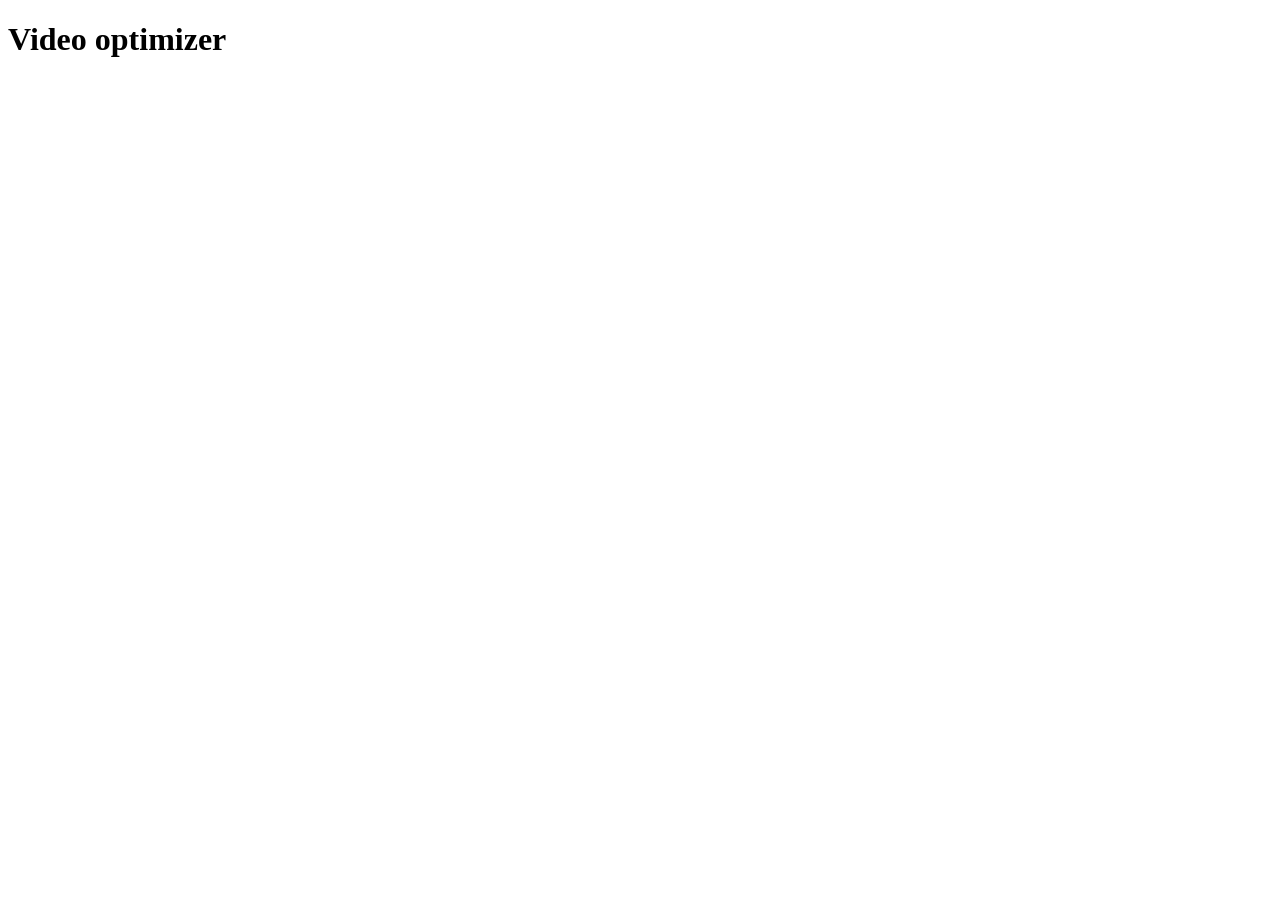
==== ui/index.html @ 5017628b "Add the app backend The Tauri 2 app: the session (one loaded video, its work folder, the before clip" ====
<!doctype html>
<html lang="en">
<head>
  <meta charset="utf-8">
  <meta name="viewport" content="width=device-width, initial-scale=1">
  <meta name="color-scheme" content="light dark">
  <title>Video optimizer</title>
</head>
<body>
  <!-- A placeholder so the app has a page to show; the window itself comes later. -->
  <main>
    <h1>Video optimizer</h1>
  </main>
</body>
</html>
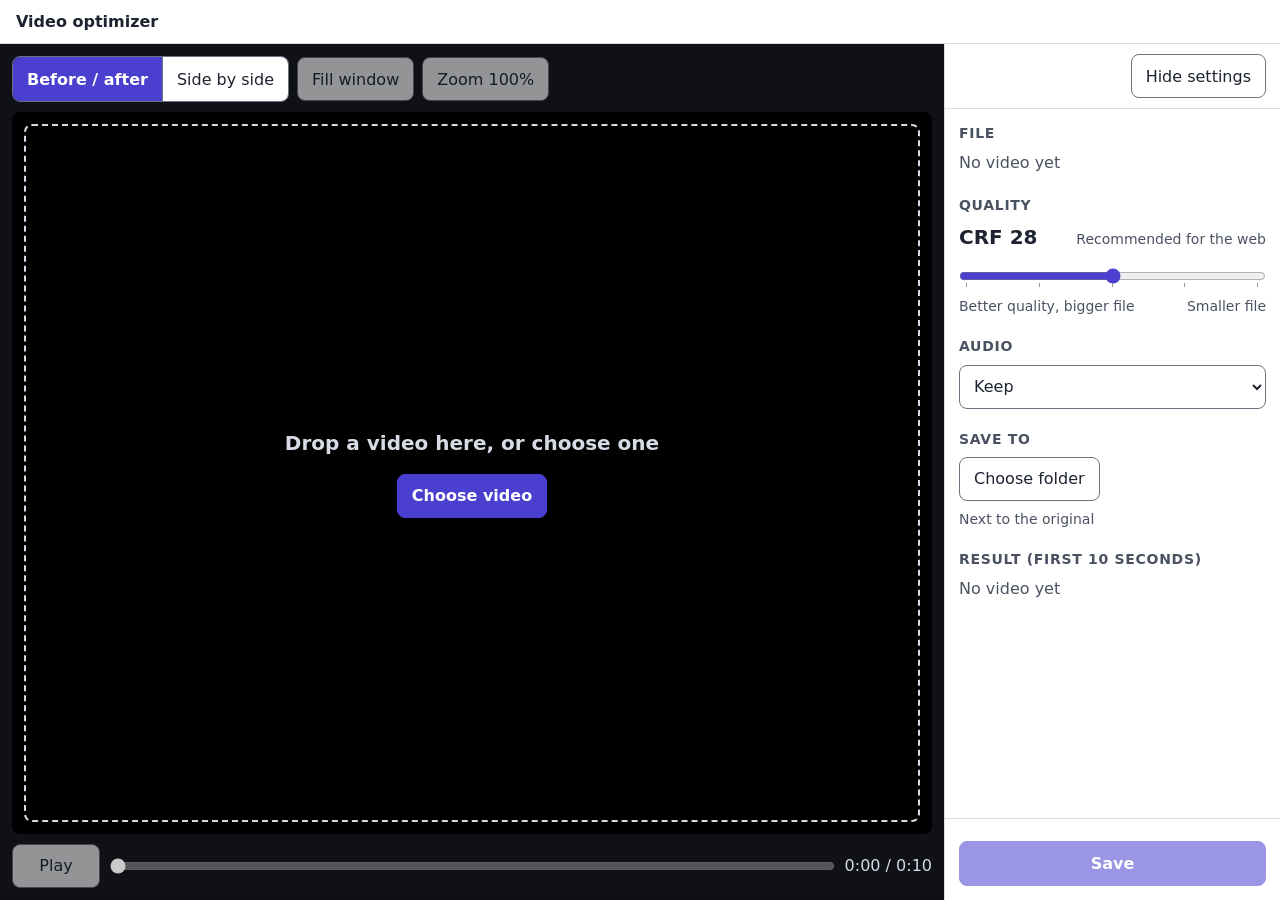
==== commit 25c0d255: "Add the window The page (index.html), its styles (app.css), its entry (app.js) and its wiring (windo" ====
--- a/ui/index.html
+++ b/ui/index.html
@@ -5,11 +5,151 @@
   <meta name="viewport" content="width=device-width, initial-scale=1">
   <meta name="color-scheme" content="light dark">
   <title>Video optimizer</title>
+  <link rel="stylesheet" href="app.css">
 </head>
-<body>
-  <!-- A placeholder so the app has a page to show; the window itself comes later. -->
-  <main>
-    <h1>Video optimizer</h1>
-  </main>
+<body class="app">
+  <header class="app__header" id="header">
+    <h1 class="app__title">Video optimizer</h1>
+  </header>
+
+  <div class="app__work">
+    <main class="stage" id="stage" aria-label="Preview">
+      <div class="stage__bar">
+        <div class="stage__views" role="group" aria-label="View">
+          <button class="stage__view" id="viewBeforeAfter" type="button" aria-pressed="true">Before / after</button>
+          <button class="stage__view" id="viewSideBySide" type="button" aria-pressed="false">Side by side</button>
+        </div>
+        <button class="button" id="fill" type="button" aria-pressed="false" aria-disabled="true">Fill window</button>
+        <button class="button" id="zoom" type="button" aria-disabled="true">Zoom 100%</button>
+        <button class="button stage__show" id="showSettings" type="button" aria-expanded="false" aria-controls="settings" hidden>Show settings</button>
+      </div>
+
+      <div class="stage__picture" id="picture">
+        <section class="stage__empty" id="empty" aria-labelledby="emptyTitle">
+          <h2 class="stage__emptyTitle" id="emptyTitle">Drop a video here, or choose one</h2>
+          <button class="button -primary" id="chooseVideo" type="button">Choose video</button>
+        </section>
+
+        <div class="stage__compare" id="compare" hidden>
+          <div class="stage__layer -before" id="layerBefore">
+            <video class="stage__video" id="videoBefore" preload="auto" playsinline muted></video>
+            <span class="stage__tag -before" id="tagBefore">Original</span>
+          </div>
+          <div class="stage__layer -after" id="layerAfter">
+            <video class="stage__video" id="videoAfter" preload="auto" playsinline hidden></video>
+            <span class="stage__tag -after" id="tagAfter">Sample, CRF 28</span>
+          </div>
+          <label class="hiddenText" for="divider">Before and after divider</label>
+          <input class="stage__divider" id="divider" type="range" min="0" max="100" step="1" value="50">
+          <div class="stage__handle" id="handle" aria-hidden="true"></div>
+        </div>
+
+        <!-- While the column is folded, or the comparison fills the window,
+             the status line floats here; window.js moves it in. -->
+        <div class="stage__float" id="statusFloat"></div>
+      </div>
+
+      <div class="stage__transport">
+        <button class="button stage__play" id="play" type="button" aria-disabled="true">Play</button>
+        <label class="hiddenText" for="position">Position in the 10 second sample</label>
+        <input class="stage__position" id="position" type="range" min="0" max="10" step="any" value="0" disabled>
+        <span class="stage__time" id="time">0:00 / 0:10</span>
+      </div>
+    </main>
+
+    <aside class="settings" id="settings">
+      <div class="settings__top">
+        <button class="button" id="hideSettings" type="button" aria-expanded="true" aria-controls="settings">Hide settings</button>
+      </div>
+
+      <div class="settings__scroll" id="settingsScroll" role="region" aria-label="Settings" tabindex="0">
+        <div class="settings__group">
+          <h2 class="settings__heading">File</h2>
+          <p class="settings__empty" id="fileEmpty">No video yet</p>
+          <dl class="settings__figures" id="fileFigures" hidden>
+            <dt class="settings__term">Name</dt>
+            <dd class="settings__value" id="fileName"></dd>
+            <dt class="settings__term">Size</dt>
+            <dd class="settings__value" id="fileSize"></dd>
+            <dt class="settings__term">Frame rate</dt>
+            <dd class="settings__value" id="fileFps"></dd>
+            <dt class="settings__term">Length</dt>
+            <dd class="settings__value" id="fileLength"></dd>
+            <dt class="settings__term">Audio</dt>
+            <dd class="settings__value" id="fileAudio"></dd>
+          </dl>
+          <button class="button settings__action" id="chooseOther" type="button" hidden>Choose other</button>
+        </div>
+
+        <div class="settings__group quality">
+          <h2 class="settings__heading"><label for="crf">Quality</label></h2>
+          <div class="quality__head">
+            <span class="quality__value" id="crfValue">CRF 28</span>
+            <span class="quality__word" id="crfWord">Recommended for the web</span>
+          </div>
+          <input class="quality__range" id="crf" type="range" min="20" max="36" step="1" value="28" list="crfTicks" aria-label="Quality (CRF)" aria-valuetext="CRF 28, Recommended for the web">
+          <datalist id="crfTicks">
+            <option value="20"></option>
+            <option value="24"></option>
+            <option value="28"></option>
+            <option value="32"></option>
+            <option value="36"></option>
+          </datalist>
+          <div class="quality__ends">
+            <span>Better quality, bigger file</span>
+            <span>Smaller file</span>
+          </div>
+        </div>
+
+        <div class="settings__group">
+          <h2 class="settings__heading"><label for="audio">Audio</label></h2>
+          <select class="settings__select" id="audio">
+            <option value="keep" selected>Keep</option>
+            <option value="remove">Remove</option>
+          </select>
+        </div>
+
+        <div class="settings__group" role="group" aria-labelledby="saveToHeading">
+          <h2 class="settings__heading" id="saveToHeading">Save to</h2>
+          <button class="button" id="chooseFolder" type="button">Choose folder</button>
+          <div class="settings__folder">
+            <p class="settings__note" id="saveTo">Next to the original</p>
+            <button class="button" id="clearFolder" type="button" aria-label="Clear the folder" hidden>Clear</button>
+          </div>
+        </div>
+
+        <div class="settings__group">
+          <h2 class="settings__heading">Result (first 10 seconds)</h2>
+          <p class="settings__empty" id="resultEmpty">No video yet</p>
+          <div id="resultFigures" hidden>
+            <dl class="settings__figures">
+              <dt class="settings__term">Original</dt>
+              <dd class="settings__value" id="resultOriginal"></dd>
+              <dt class="settings__term">Optimized</dt>
+              <dd class="settings__value" id="resultOptimized"></dd>
+              <dt class="settings__term">Smaller by</dt>
+              <dd class="settings__value -good" id="resultSmaller"></dd>
+              <dt class="settings__term">Whole file, about</dt>
+              <dd class="settings__value" id="resultWhole"></dd>
+              <dt class="settings__term">Quality (PSNR)</dt>
+              <dd class="settings__value" id="resultPsnr"></dd>
+            </dl>
+            <p class="settings__note">Above 40 dB is hard to see.</p>
+          </div>
+        </div>
+      </div>
+
+      <div class="settings__bottom" id="settingsBottom">
+        <div class="status" id="status">
+          <p class="status__text" id="statusText" aria-live="polite"></p>
+          <progress class="status__progress" id="progress" max="100" aria-label="Save progress" hidden></progress>
+          <button class="button status__cancel" id="cancel" type="button" hidden>Cancel</button>
+        </div>
+        <button class="button -primary" id="save" type="button" aria-disabled="true">Save</button>
+      </div>
+    </aside>
+  </div>
+
+  <script type="module" src="app.js"></script>
 </body>
 </html>
--- a/ui/app.css
+++ b/ui/app.css
@@ -0,0 +1,701 @@
+/* Video optimizer window. BBEM class names, shared with index.html and with
+   window.js, which toggles only the modifier classes (`-full`, `-zoomed`,
+   `-sideBySide`, `-hidden`, `-floating`, `-empty`).
+   Sizes are in rem so the layout follows the user's text size. Body text is
+   at least 16px, secondary text at least 14px. Contrast is APCA: body text
+   Lc 75 or more against its background (--text on --panel Lc 103 light, 93
+   dark; --muted on --panel Lc 87 light, 81 dark; --onAccent on --accent
+   Lc 89 light, 79 dark; --onStage on --stage Lc 84). */
+
+:root {
+  color-scheme: light dark;
+
+  --bg: #f4f5f7;
+  --panel: #ffffff;
+  --text: #1d2330;
+  --muted: #4a5262;
+  /* Lines between parts. Control borders use --border, which is checked as
+     a non-text contrast (Lc 74 on --panel). */
+  --line: #d8dce4;
+  --border: #6b7280;
+  --accent: #4b3fd0;
+  --onAccent: #ffffff;
+  --focus: #4b3fd0;
+  --ok: #166238;
+  /* The dark area around the picture, in both colour schemes. */
+  --stage: #0f1117;
+  --onStage: #d6dbe6;
+  --focusOnStage: #d0ccff;
+
+  --columnWidth: 21rem;
+}
+
+@media (prefers-color-scheme: dark) {
+  :root {
+    --bg: #14161c;
+    --panel: #1d2028;
+    --text: #e8ebf2;
+    --muted: #d2d8e3;
+    --line: #343947;
+    --border: #a3abb9;
+    --accent: #d0ccff;
+    --onAccent: #0a0b10;
+    --focus: #d0ccff;
+    --ok: #9ce8bd;
+    --stage: #090a0e;
+  }
+}
+
+/* The narrowest window (640 px) keeps a 280 px column; the picture shrinks. */
+@media (max-width: 47.5rem) {
+  :root {
+    --columnWidth: 17.5rem;
+  }
+}
+
+*,
+*::before,
+*::after {
+  box-sizing: border-box;
+}
+
+/* The hidden attribute must win over any display set below. */
+[hidden] {
+  display: none !important;
+}
+
+html,
+body {
+  height: 100%;
+}
+
+html {
+  font-size: 100%;
+}
+
+:focus-visible {
+  outline: 3px solid var(--focus);
+  outline-offset: 2px;
+}
+
+/* Text that only assistive technology reads (the labels of the range inputs
+   whose purpose the picture shows). */
+.hiddenText {
+  position: absolute;
+  width: 1px;
+  height: 1px;
+  margin: -1px;
+  padding: 0;
+  overflow: hidden;
+  clip-path: inset(50%);
+  white-space: nowrap;
+  border: 0;
+}
+
+/* The window: the header, then the work area filling the rest. Nothing
+   scrolls but the column's middle part. */
+.app {
+  display: flex;
+  flex-direction: column;
+  margin: 0;
+  overflow: hidden;
+  background: var(--bg);
+  color: var(--text);
+  font-family: system-ui, -apple-system, "Segoe UI", Roboto, "Helvetica Neue", Arial, sans-serif;
+  font-size: 1rem;
+  line-height: 1.45;
+}
+
+.app__header {
+  flex: none;
+  padding: 0.625rem 1rem;
+  border-bottom: 1px solid var(--line);
+  background: var(--panel);
+}
+
+.app__title {
+  margin: 0;
+  font-size: 1rem;
+  font-weight: 700;
+}
+
+/* The picture on the left, the column on the right. The column slides off
+   the right edge when it folds, so the area clips it. */
+.app__work {
+  position: relative;
+  display: flex;
+  flex: 1;
+  min-height: 0;
+  overflow: hidden;
+}
+
+/* Buttons: at least 44 px high, a visible border, the panel's colours. A
+   button that cannot be used now stays focusable (aria-disabled) or is
+   disabled, and looks dimmed. */
+.button {
+  min-height: 2.75rem;
+  padding: 0.5rem 0.875rem;
+  border: 1px solid var(--border);
+  border-radius: 0.5rem;
+  background: var(--panel);
+  color: var(--text);
+  font: inherit;
+  cursor: pointer;
+}
+
+.button.-primary {
+  border-color: var(--accent);
+  background: var(--accent);
+  color: var(--onAccent);
+  font-weight: 600;
+}
+
+.button[aria-disabled="true"],
+.button:disabled {
+  opacity: 0.55;
+  cursor: not-allowed;
+}
+
+/* The stage: the bar, the picture and the transport, on the dark area. */
+
+.stage {
+  --focus: var(--focusOnStage);
+  display: flex;
+  flex: 1;
+  flex-direction: column;
+  gap: 0.625rem;
+  min-width: 0;
+  padding: 0.75rem;
+  background: var(--stage);
+  color: var(--onStage);
+}
+
+/* Fill window: the comparison over the whole window (window.js makes the
+   rest of the page inert). */
+.stage.-full {
+  position: fixed;
+  inset: 0;
+  z-index: 20;
+}
+
+.stage__bar {
+  display: flex;
+  flex-wrap: wrap;
+  align-items: center;
+  gap: 0.5rem;
+}
+
+/* Before / after and Side by side: two joined buttons. The pressed one is
+   filled, the other is not, so the choice does not rest on colour alone. */
+.stage__views {
+  display: inline-flex;
+  border: 1px solid var(--border);
+  border-radius: 0.5rem;
+  overflow: hidden;
+}
+
+.stage__view {
+  min-height: 2.75rem;
+  padding: 0.5rem 0.875rem;
+  border: 0;
+  background: var(--panel);
+  color: var(--text);
+  font: inherit;
+  cursor: pointer;
+}
+
+.stage__view + .stage__view {
+  border-left: 1px solid var(--border);
+}
+
+.stage__view[aria-pressed="true"] {
+  background: var(--accent);
+  color: var(--onAccent);
+  font-weight: 600;
+}
+
+/* The group clips its corners, so the ring sits inside the button, on the
+   button's own colour. */
+.stage__view:focus-visible {
+  outline-color: var(--accent);
+  outline-offset: -4px;
+}
+
+.stage__view[aria-pressed="true"]:focus-visible {
+  outline-color: var(--onAccent);
+}
+
+/* Show settings: at the right end of the bar, over the top right of the
+   picture. */
+.stage__show {
+  margin-left: auto;
+}
+
+.stage__picture {
+  position: relative;
+  flex: 1;
+  min-height: 15rem;
+  overflow: hidden;
+  border-radius: 0.5rem;
+  background: #000000;
+  touch-action: none;
+  user-select: none;
+}
+
+.stage.-full .stage__picture {
+  border-radius: 0;
+}
+
+/* No video yet: the prompt in the middle of the picture area. */
+.stage__empty {
+  position: absolute;
+  inset: 0.75rem;
+  display: grid;
+  place-content: center;
+  justify-items: center;
+  gap: 1rem;
+  padding: 1rem;
+  border: 2px dashed var(--onStage);
+  border-radius: 0.5rem;
+  text-align: center;
+}
+
+.stage__emptyTitle {
+  margin: 0;
+  font-size: 1.25rem;
+  font-weight: 600;
+}
+
+.stage__compare {
+  position: absolute;
+  inset: 0;
+}
+
+/* Before / after: the two layers stacked over the whole area; the sample's
+   is clipped at the divider (window.js writes the clip). */
+.stage__layer {
+  position: absolute;
+  inset: 0;
+  overflow: hidden;
+}
+
+/* Side by side: the two next to each other. */
+.stage.-sideBySide .stage__compare {
+  display: grid;
+  grid-template-columns: minmax(0, 1fr) minmax(0, 1fr);
+  gap: 0.625rem;
+}
+
+.stage.-sideBySide .stage__layer {
+  position: relative;
+  inset: auto;
+  border-radius: 0.5rem;
+}
+
+/* A video at its own size, centred in its layer by `translate`; window.js
+   sets its size and the zoom as `transform` about its centre. */
+.stage__video {
+  position: absolute;
+  top: 50%;
+  left: 50%;
+  display: block;
+  max-width: none;
+  translate: -50% -50%;
+  transform-origin: center;
+}
+
+/* "Original" top left, "Sample, CRF 28" top right (top left in Side by
+   side), on an opaque dark surface so they read over any picture. */
+.stage__tag {
+  position: absolute;
+  top: 0.5rem;
+  z-index: 2;
+  padding: 0.125rem 0.5rem;
+  border-radius: 0.25rem;
+  background: rgb(0 0 0 / 0.75);
+  color: #ffffff;
+  font-size: 0.875rem;
+  font-weight: 600;
+  pointer-events: none;
+}
+
+.stage__tag.-before {
+  left: 0.5rem;
+}
+
+.stage__tag.-after {
+  right: 0.5rem;
+}
+
+.stage.-sideBySide .stage__tag.-after {
+  right: auto;
+  left: 0.5rem;
+}
+
+/* The divider input covers the picture, invisible: a press anywhere moves
+   the divider, and the keyboard moves it too. While zoomed a drag moves
+   around the picture instead, and the handle alone moves the divider. */
+.stage__divider {
+  position: absolute;
+  inset: 0;
+  z-index: 4;
+  width: 100%;
+  height: 100%;
+  margin: 0;
+  opacity: 0;
+  cursor: ew-resize;
+}
+
+.stage.-zoomed .stage__divider {
+  pointer-events: none;
+}
+
+.stage.-zoomed .stage__picture {
+  cursor: grab;
+}
+
+/* The handle: a line at the divider, the full height, with a round grip in
+   the middle. Its strip is 28 px wide, so it is easy to grab while zoomed. */
+.stage__handle {
+  position: absolute;
+  top: 0;
+  bottom: 0;
+  left: 50%;
+  z-index: 3;
+  width: 1.75rem;
+  margin-left: -0.875rem;
+  pointer-events: none;
+}
+
+.stage.-zoomed .stage__handle {
+  z-index: 5;
+  cursor: ew-resize;
+  pointer-events: auto;
+}
+
+.stage.-sideBySide .stage__handle {
+  display: none;
+}
+
+.stage__handle::before {
+  content: "";
+  position: absolute;
+  top: 0;
+  bottom: 0;
+  left: 50%;
+  width: 3px;
+  margin-left: -1.5px;
+  background: #ffffff;
+  box-shadow: 0 0 3px rgb(0 0 0 / 0.6);
+}
+
+.stage__handle::after {
+  content: "\2194";
+  position: absolute;
+  top: 50%;
+  left: 50%;
+  display: grid;
+  place-items: center;
+  width: 2rem;
+  height: 2rem;
+  translate: -50% -50%;
+  border: 2px solid #1d2330;
+  border-radius: 50%;
+  background: #ffffff;
+  color: #1d2330;
+  font-size: 1rem;
+  box-shadow: 0 1px 6px rgb(0 0 0 / 0.4);
+}
+
+/* The divider input has focus: it shows on the grip. */
+.stage__divider:focus-visible + .stage__handle::after {
+  outline: 3px solid var(--focusOnStage);
+  outline-offset: 3px;
+}
+
+/* The slot the status line floats in while the column is out of sight: at
+   the top of the picture, under the tags. */
+.stage__float {
+  position: absolute;
+  top: 3rem;
+  left: 50%;
+  z-index: 6;
+  width: max-content;
+  min-width: min(20rem, 100% - 1.5rem);
+  max-width: calc(100% - 1.5rem);
+  translate: -50% 0;
+}
+
+/* Under the picture: Play, the position bar and the time. */
+.stage__transport {
+  display: flex;
+  align-items: center;
+  gap: 0.625rem;
+}
+
+.stage__play {
+  min-width: 5.5rem;
+}
+
+.stage__position {
+  flex: 1;
+  min-width: 0;
+  min-height: 1.5rem;
+  margin: 0;
+  accent-color: var(--focusOnStage);
+}
+
+.stage__time {
+  white-space: nowrap;
+  font-variant-numeric: tabular-nums;
+}
+
+/* The column on the right: Hide settings, the part that scrolls, and the
+   bottom (status and Save) that stays in view. Hide settings slides it off
+   the right edge; it is then hidden from view and focus (window.js also
+   makes it inert). */
+
+.settings {
+  display: flex;
+  flex: none;
+  flex-direction: column;
+  width: var(--columnWidth);
+  min-height: 0;
+  border-left: 1px solid var(--line);
+  background: var(--panel);
+  transition: margin-right 0.2s ease, visibility 0s;
+}
+
+.settings.-hidden {
+  margin-right: calc(-1 * var(--columnWidth));
+  visibility: hidden;
+  transition: margin-right 0.2s ease, visibility 0s linear 0.2s;
+}
+
+@media (prefers-reduced-motion: reduce) {
+  .settings,
+  .settings.-hidden {
+    transition: none;
+  }
+}
+
+.settings__top {
+  display: flex;
+  justify-content: flex-end;
+  padding: 0.625rem 0.875rem;
+  border-bottom: 1px solid var(--line);
+}
+
+.settings__scroll {
+  flex: 1;
+  min-height: 0;
+  padding: 0.875rem;
+  overflow: auto;
+}
+
+/* Its focus ring sits inside it, so the column's edges never cut it. */
+.settings__scroll:focus-visible {
+  outline-offset: -3px;
+}
+
+.settings__bottom {
+  display: grid;
+  gap: 0.5rem;
+  padding: 0.875rem;
+  border-top: 1px solid var(--line);
+}
+
+.settings__group {
+  display: grid;
+  gap: 0.5rem;
+  margin-bottom: 1.25rem;
+}
+
+.settings__group > .button,
+.settings__action {
+  justify-self: start;
+}
+
+.settings__heading {
+  margin: 0;
+  color: var(--muted);
+  font-size: 0.875rem;
+  font-weight: 700;
+  letter-spacing: 0.05em;
+  text-transform: uppercase;
+}
+
+.settings__empty {
+  margin: 0;
+  color: var(--muted);
+}
+
+/* Label and value on one line, the value to the right; a long name wraps. */
+.settings__figures {
+  display: grid;
+  grid-template-columns: auto minmax(0, 1fr);
+  gap: 0.125rem 0.75rem;
+  margin: 0;
+  font-variant-numeric: tabular-nums;
+}
+
+.settings__term {
+  color: var(--muted);
+}
+
+.settings__value {
+  margin: 0;
+  font-weight: 600;
+  text-align: right;
+  overflow-wrap: anywhere;
+}
+
+/* "Smaller by" in green; its label says what it is, so it is not colour alone. */
+.settings__value.-good {
+  color: var(--ok);
+}
+
+.settings__note {
+  margin: 0;
+  color: var(--muted);
+  font-size: 0.875rem;
+  overflow-wrap: anywhere;
+}
+
+.settings__folder {
+  display: flex;
+  align-items: center;
+  justify-content: space-between;
+  gap: 0.5rem;
+}
+
+.settings__select {
+  width: 100%;
+  min-height: 2.75rem;
+  padding: 0.5rem 0.625rem;
+  border: 1px solid var(--border);
+  border-radius: 0.5rem;
+  background: var(--panel);
+  color: var(--text);
+  font: inherit;
+}
+
+.settings__select:disabled {
+  opacity: 0.55;
+  cursor: not-allowed;
+}
+
+/* Quality: "CRF 28" and its word, the slider with ticks at 20, 24, 28, 32
+   and 36, and what each end means under it. */
+
+.quality__head {
+  display: flex;
+  flex-wrap: wrap;
+  align-items: baseline;
+  justify-content: space-between;
+  gap: 0 0.5rem;
+}
+
+.quality__value {
+  font-size: 1.25rem;
+  font-weight: 700;
+  font-variant-numeric: tabular-nums;
+}
+
+.quality__word {
+  color: var(--muted);
+  font-size: 0.875rem;
+}
+
+.quality__range {
+  width: 100%;
+  min-height: 1.5rem;
+  margin: 0.25rem 0 0;
+  accent-color: var(--accent);
+}
+
+.quality__range:disabled {
+  opacity: 0.55;
+  cursor: not-allowed;
+}
+
+.quality__ends {
+  display: flex;
+  justify-content: space-between;
+  gap: 0.5rem;
+  color: var(--muted);
+  font-size: 0.875rem;
+}
+
+/* The status line: the message (a live region), and while saving the
+   progress bar and Cancel. Over the picture it has its own surface, which
+   it drops while it has nothing to show; it is never hidden, so the live
+   region stays in the page. */
+
+.status {
+  display: grid;
+  gap: 0.5rem;
+}
+
+.status__text {
+  margin: 0;
+  color: var(--muted);
+  font-size: 0.875rem;
+  overflow-wrap: anywhere;
+}
+
+.status__progress {
+  width: 100%;
+  height: 0.75rem;
+  accent-color: var(--accent);
+}
+
+.status__cancel {
+  justify-self: start;
+}
+
+.status.-floating {
+  padding: 0.5rem 0.75rem;
+  border: 1px solid var(--line);
+  border-radius: 0.5rem;
+  background: var(--panel);
+  color: var(--text);
+  box-shadow: 0 4px 16px rgb(0 0 0 / 0.35);
+}
+
+.status.-floating .status__text {
+  color: var(--text);
+}
+
+.status.-floating.-empty {
+  padding: 0;
+  border: 0;
+  background: transparent;
+  box-shadow: none;
+}
+
+.settings__bottom > .button.-primary {
+  width: 100%;
+  padding-block: 0.625rem;
+}
+
+/* High contrast: the pressed view, the handle and the floating status keep
+   a shape of their own. */
+@media (forced-colors: active) {
+  .stage__view[aria-pressed="true"] {
+    outline: 2px solid CanvasText;
+    outline-offset: -4px;
+  }
+
+  .stage__handle::before {
+    background: CanvasText;
+  }
+
+  .stage__handle::after {
+    border-color: CanvasText;
+  }
+
+  .status.-floating {
+    border-color: CanvasText;
+  }
+}
